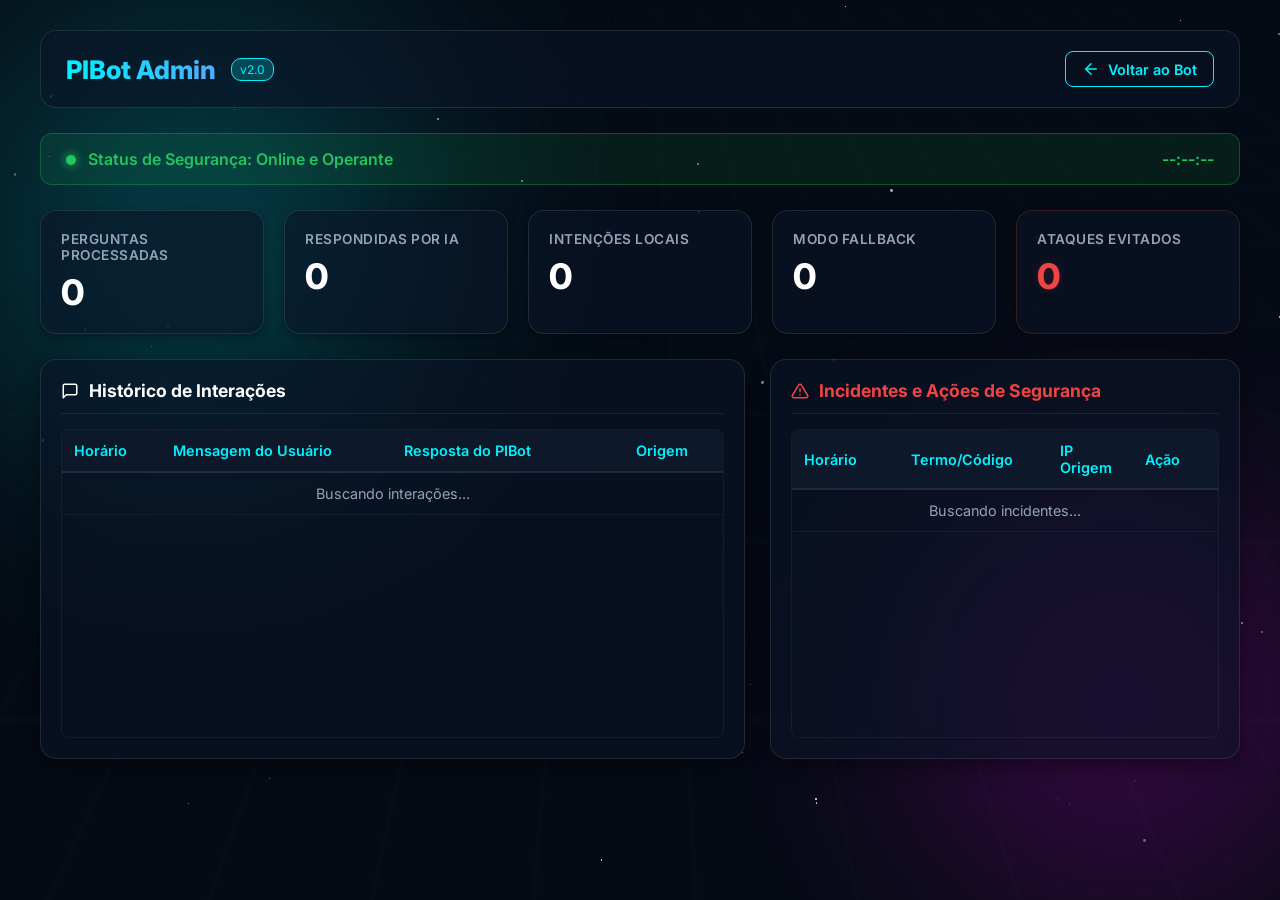
==== admin.html @ 456660c0 "PIBot v2 SENAC" ====
<!DOCTYPE html>
<html lang="pt-BR">
<head>
    <meta charset="UTF-8">
    <meta name="viewport" content="width=device-width, initial-scale=1.0">
    <title>PIBot - Dashboard Administrativo</title>
    <!-- Fonts -->
    <link href="https://fonts.googleapis.com/css2?family=Inter:wght@400;600;800&display=swap" rel="stylesheet">
    <!-- Styles -->
    <link rel="stylesheet" href="styles/admin.css">
</head>
<body>
    <!-- Background Layers -->
    <div class="stars-layer-1"></div>
    <div class="stars-layer-2"></div>
    <div class="stars-layer-3"></div>
    <div class="nebula nebula-1"></div>
    <div class="nebula nebula-2"></div>

    <div class="hologram-grid"></div>

    <div class="admin-container">
        
        <!-- Header -->
        <header class="admin-header">
            <div class="brand-section">
                <h1 class="brand-title">PIBot Admin</h1>
                <span class="badge">v2.0</span>
            </div>
            <div class="nav-buttons">
                <a href="/" class="btn-back">
                    <svg width="18" height="18" viewBox="0 0 24 24" fill="none" stroke="currentColor" stroke-width="2" stroke-linecap="round" stroke-linejoin="round"><line x1="19" y1="12" x2="5" y2="12"></line><polyline points="12 19 5 12 12 5"></polyline></svg>
                    Voltar ao Bot
                </a>
            </div>
        </header>

        <!-- Status Ribbon -->
        <div id="status-ribbon" class="status-ribbon">
            <div>
                <span class="status-dot"></span>
                Status de Segurança: <span id="status-text">Online e Operante</span>
            </div>
            <div id="status-time">--:--:--</div>
        </div>

        <!-- Stats Cards Grid -->
        <section class="stats-grid">
            <div class="stat-card">
                <span class="stat-title">Perguntas Processadas</span>
                <span id="stat-total" class="stat-value">0</span>
            </div>
            <div class="stat-card">
                <span class="stat-title">Respondidas por IA</span>
                <span id="stat-ia" class="stat-value text-primary">0</span>
            </div>
            <div class="stat-card">
                <span class="stat-title">Intenções Locais</span>
                <span id="stat-local" class="stat-value">0</span>
            </div>
            <div class="stat-card">
                <span class="stat-title">Modo Fallback</span>
                <span id="stat-fallback" class="stat-value">0</span>
            </div>
            <div class="stat-card threats">
                <span class="stat-title">Ataques Evitados</span>
                <span id="stat-attacks" class="stat-value">0</span>
            </div>
        </section>

        <!-- Panels Section -->
        <section class="panels-container">
            
            <!-- Conversas Log -->
            <div class="panel">
                <div class="panel-header">
                    <h2 class="panel-title">
                        <svg width="18" height="18" viewBox="0 0 24 24" fill="none" stroke="currentColor" stroke-width="2" stroke-linecap="round" stroke-linejoin="round"><path d="M21 15a2 2 0 0 1-2 2H7l-4 4V5a2 2 0 0 1 2-2h14a2 2 0 0 1 2 2z"></path></svg>
                        Histórico de Interações
                    </h2>
                </div>
                <div class="table-wrapper">
                    <table>
                        <thead>
                            <tr>
                                <th style="width: 15%;">Horário</th>
                                <th style="width: 35%;">Mensagem do Usuário</th>
                                <th style="width: 35%;">Resposta do PIBot</th>
                                <th style="width: 15%;">Origem</th>
                            </tr>
                        </thead>
                        <tbody id="table-logs">
                            <tr>
                                <td colspan="4" style="text-align: center; color: var(--text-muted);">Buscando interações...</td>
                            </tr>
                        </tbody>
                    </table>
                </div>
            </div>

            <!-- Incidentes de Segurança Log -->
            <div class="panel">
                <div class="panel-header">
                    <h2 class="panel-title" style="color: var(--alert);">
                        <svg width="18" height="18" viewBox="0 0 24 24" fill="none" stroke="currentColor" stroke-width="2" stroke-linecap="round" stroke-linejoin="round"><path d="M10.29 3.86L1.82 18a2 2 0 0 0 1.71 3h16.94a2 2 0 0 0 1.71-3L13.71 3.86a2 2 0 0 0-3.42 0z"></path><line x1="12" y1="9" x2="12" y2="13"></line><line x1="12" y1="17" x2="12.01" y2="17"></line></svg>
                        Incidentes e Ações de Segurança
                    </h2>
                </div>
                <div class="table-wrapper">
                    <table>
                        <thead>
                            <tr>
                                <th style="width: 25%;">Horário</th>
                                <th style="width: 35%;">Termo/Código</th>
                                <th style="width: 20%;">IP Origem</th>
                                <th style="width: 20%;">Ação</th>
                            </tr>
                        </thead>
                        <tbody id="table-incidents">
                            <tr>
                                <td colspan="4" style="text-align: center; color: var(--text-muted);">Buscando incidentes...</td>
                            </tr>
                        </tbody>
                    </table>
                </div>
            </div>

        </section>

    </div>

    <!-- Script Block -->
    <script>
        // Generate Universe Stars (Parallax Background)
        function createUniverse() {
            const layer1 = document.querySelector('.stars-layer-1');
            const layer2 = document.querySelector('.stars-layer-2');
            const layer3 = document.querySelector('.stars-layer-3');

            for (let i = 0; i < 80; i++) {
                let star = document.createElement('div');
                star.className = 'star';
                // Inline styling for layout purposes
                star.style.position = 'absolute';
                star.style.background = 'white';
                star.style.borderRadius = '50%';

                let size = Math.random() * 3;
                star.style.width = size + 'px';
                star.style.height = size + 'px';
                star.style.left = Math.random() * 100 + '%';
                star.style.top = Math.random() * 100 + '%';
                star.style.opacity = Math.random();

                if (size < 1) {
                    layer3.appendChild(star);
                } else if (size < 2) {
                    layer2.appendChild(star);
                } else {
                    layer1.appendChild(star);
                }
            }
        }

        // Format DateTime string to readable format
        function formatDateTime(dbDateStr) {
            if (!dbDateStr) return '';
            // SQLite timestamp format is: YYYY-MM-DD HH:MM:SS
            // Convert to Local Time
            try {
                // Split YYYY-MM-DD and HH:MM:SS
                const parts = dbDateStr.split(' ');
                if (parts.length === 2) {
                    const dateParts = parts[0].split('-');
                    const timeParts = parts[1].split(':');
                    
                    // Create date object (Month is 0-indexed)
                    const d = new Date(
                        parseInt(dateParts[0]), 
                        parseInt(dateParts[1]) - 1, 
                        parseInt(dateParts[2]),
                        parseInt(timeParts[0]),
                        parseInt(timeParts[1]),
                        parseInt(timeParts[2].split('.')[0])
                    );
                    return d.toLocaleTimeString('pt-BR') + ' - ' + d.toLocaleDateString('pt-BR');
                }
            } catch (e) {
                console.error("Erro ao converter data:", e);
            }
            return dbDateStr;
        }

        // Fetch Dashboard Data from Backend API
        async function fetchDashboardData() {
            try {
                // 1. Fetch statistics and lockdown state
                const statsRes = await fetch('/admin/api/stats');
                if (statsRes.ok) {
                    const stats = await statsRes.json();
                    
                    document.getElementById('stat-total').textContent = stats.total_perguntas;
                    document.getElementById('stat-ia').textContent = stats.ia_count;
                    document.getElementById('stat-local').textContent = stats.local_count;
                    document.getElementById('stat-fallback').textContent = stats.fallback_count;
                    document.getElementById('stat-attacks').textContent = stats.total_attacks;

                    const ribbon = document.getElementById('status-ribbon');
                    const statusText = document.getElementById('status-text');

                    if (stats.lockdown_active) {
                        ribbon.className = 'status-ribbon lockdown';
                        statusText.textContent = 'LOCKDOWN ATIVADO (Ameaça Detectada)';
                    } else {
                        ribbon.className = 'status-ribbon';
                        statusText.textContent = 'Online e Operante';
                    }
                }

                // 2. Fetch conversation logs
                const logsRes = await fetch('/admin/api/logs');
                if (logsRes.ok) {
                    const logs = await logsRes.json();
                    const tbody = document.getElementById('table-logs');
                    
                    if (logs.length === 0) {
                        tbody.innerHTML = `<tr><td colspan="4" style="text-align: center; color: var(--text-muted);">Nenhuma interação registrada ainda.</td></tr>`;
                    } else {
                        tbody.innerHTML = logs.map(log => {
                            let tagClass = 'fallback';
                            let tagText = 'Fallback';
                            if (log.tipo === 'local') {
                                tagClass = 'local';
                                tagText = 'Local';
                            } else if (log.tipo === 'ia') {
                                tagClass = 'ia';
                                tagText = 'IA Gemini';
                            }

                            return `
                                <tr>
                                    <td class="time-col">${formatDateTime(log.timestamp)}</td>
                                    <td>${escapeHTML(log.mensagem)}</td>
                                    <td>${escapeHTML(log.resposta)}</td>
                                    <td><span class="tag ${tagClass}">${tagText}</span></td>
                                </tr>
                            `;
                        }).join('');
                    }
                }

                // 3. Fetch security incidents
                const incidentsRes = await fetch('/admin/api/incidentes');
                if (incidentsRes.ok) {
                    const incidents = await incidentsRes.json();
                    const tbody = document.getElementById('table-incidents');
                    
                    if (incidents.length === 0) {
                        tbody.innerHTML = `<tr><td colspan="4" style="text-align: center; color: var(--text-muted);">Nenhum incidente de segurança registrado.</td></tr>`;
                    } else {
                        tbody.innerHTML = incidents.map(inc => {
                            let tagClass = 'attack';
                            let tagText = 'Ataque';
                            if (inc.acao === 'lockdown_reset') {
                                tagClass = 'reset';
                                tagText = 'Recuperado';
                            }

                            return `
                                <tr>
                                    <td class="time-col">${formatDateTime(inc.timestamp)}</td>
                                    <td style="font-family: monospace; font-size: 0.8rem; color: #ff6b6b;">${escapeHTML(inc.termo_bloqueado)}</td>
                                    <td>${inc.ip_address || 'Localhost'}</td>
                                    <td><span class="tag ${tagClass}">${tagText}</span></td>
                                </tr>
                            `;
                        }).join('');
                    }
                }

            } catch (err) {
                console.error("Erro ao sincronizar dashboard:", err);
            }
        }

        // Helper to prevent HTML injections in tables
        function escapeHTML(str) {
            if (!str) return '';
            return str
                .replace(/&/g, "&amp;")
                .replace(/</g, "&lt;")
                .replace(/>/g, "&gt;")
                .replace(/"/g, "&quot;")
                .replace(/'/g, "&#039;");
        }

        // Live Clock
        setInterval(() => {
            document.getElementById('status-time').textContent = new Date().toLocaleTimeString('pt-BR');
        }, 10000);

        // Initial setup
        window.addEventListener('DOMContentLoaded', () => {
            createUniverse();
            fetchDashboardData();
            // Polling every 3 seconds for real-time dashboard updates
            setInterval(fetchDashboardData, 3000);
        });
    </script>
</body>
</html>
---- styles/admin.css ----
/* Styles for PIBot Admin Dashboard */
@import url('https://fonts.googleapis.com/css2?family=Inter:wght@400;600;800&display=swap');

:root {
    --bg-dark: #050b14;
    --primary: #00f2fe;
    --primary-glow: rgba(0, 242, 254, 0.4);
    --secondary: #4facfe;
    --accent: #f0f;
    --glass-bg: rgba(10, 20, 40, 0.6);
    --glass-border: rgba(255, 255, 255, 0.1);
    --text-main: #ffffff;
    --text-muted: #94a3b8;
    --alert: #ef4444;
    --success: #22c55e;
}

* {
    margin: 0;
    padding: 0;
    box-sizing: border-box;
    font-family: 'Inter', sans-serif;
}

body {
    min-height: 100vh;
    overflow-x: hidden;
    overflow-y: auto;
    background-color: var(--bg-dark);
    color: var(--text-main);
    position: relative;
    padding: 30px 15px;
}

/* Background Layers */
.stars-layer-1, .stars-layer-2, .stars-layer-3 {
    position: fixed;
    inset: 0;
    overflow: hidden;
    z-index: -2;
}

.nebula {
    position: fixed;
    border-radius: 50%;
    filter: blur(120px);
    opacity: 0.35;
    z-index: -2;
    animation: drift 25s infinite alternate linear;
}

.nebula-1 {
    width: 50vw;
    height: 50vw;
    background: radial-gradient(circle, var(--primary) 0%, transparent 70%);
    top: -10%;
    left: -10%;
}

.nebula-2 {
    width: 45vw;
    height: 45vw;
    background: radial-gradient(circle, var(--accent) 0%, transparent 70%);
    bottom: -10%;
    right: -10%;
    animation-delay: -7s;
}

@keyframes drift {
    0% { transform: translate(0, 0) scale(1); }
    100% { transform: translate(5vw, 5vh) scale(1.08); }
}

.hologram-grid {
    position: fixed;
    inset: 0;
    background-image: 
        linear-gradient(rgba(0, 242, 254, 0.03) 1px, transparent 1px),
        linear-gradient(90deg, rgba(0, 242, 254, 0.03) 1px, transparent 1px);
    background-size: 60px 60px;
    transform: perspective(600px) rotateX(60deg) translateY(-150px) translateZ(-100px);
    transform-origin: center top;
    opacity: 0.4;
    z-index: -1;
}

/* Layout Wrapper */
.admin-container {
    max-width: 1200px;
    margin: 0 auto;
    display: flex;
    flex-direction: column;
    gap: 25px;
    z-index: 1;
}

/* Header Area */
.admin-header {
    display: flex;
    justify-content: space-between;
    align-items: center;
    padding: 20px 25px;
    border-radius: 16px;
    background: var(--glass-bg);
    border: 1px solid var(--glass-border);
    backdrop-filter: blur(15px);
    -webkit-backdrop-filter: blur(15px);
}

.brand-section {
    display: flex;
    align-items: center;
    gap: 15px;
}

.brand-title {
    font-size: 1.6rem;
    font-weight: 800;
    background: linear-gradient(to right, var(--primary), var(--secondary));
    -webkit-background-clip: text;
    -webkit-text-fill-color: transparent;
}

.brand-section span.badge {
    font-size: 0.75rem;
    background: rgba(0, 242, 254, 0.2);
    color: var(--primary);
    padding: 3px 8px;
    border-radius: 10px;
    border: 1px solid var(--primary);
}

.nav-buttons {
    display: flex;
    align-items: center;
    gap: 15px;
}

.btn-back {
    display: flex;
    align-items: center;
    gap: 8px;
    padding: 8px 16px;
    border-radius: 8px;
    border: 1px solid var(--primary);
    background: transparent;
    color: var(--primary);
    text-decoration: none;
    font-size: 0.9rem;
    font-weight: 600;
    transition: all 0.3s ease;
    cursor: pointer;
}

.btn-back:hover {
    background: var(--primary);
    color: var(--bg-dark);
    box-shadow: 0 0 15px var(--primary-glow);
}

/* System Status Ribbon */
.status-ribbon {
    display: flex;
    justify-content: space-between;
    align-items: center;
    padding: 15px 25px;
    border-radius: 12px;
    background: rgba(34, 197, 94, 0.1);
    border: 1px solid rgba(34, 197, 94, 0.3);
    color: var(--success);
    font-weight: 600;
    font-size: 1rem;
    transition: all 0.3s ease;
}

.status-ribbon.lockdown {
    background: rgba(239, 68, 68, 0.15);
    border: 1px solid rgba(239, 68, 68, 0.4);
    color: var(--alert);
    animation: flashAlert 2s infinite alternate;
}

@keyframes flashAlert {
    0% { box-shadow: 0 0 5px rgba(239, 68, 68, 0.2); }
    100% { box-shadow: 0 0 20px rgba(239, 68, 68, 0.5); }
}

.status-dot {
    width: 10px;
    height: 10px;
    border-radius: 50%;
    background-color: var(--success);
    box-shadow: 0 0 10px var(--success);
    display: inline-block;
    margin-right: 8px;
}

.status-ribbon.lockdown .status-dot {
    background-color: var(--alert);
    box-shadow: 0 0 10px var(--alert);
    animation: blinkDot 1s infinite alternate;
}

@keyframes blinkDot {
    0% { opacity: 0.3; }
    100% { opacity: 1; }
}

/* Stats Cards Grid */
.stats-grid {
    display: grid;
    grid-template-columns: repeat(auto-fit, minmax(220px, 1fr));
    gap: 20px;
}

.stat-card {
    padding: 20px;
    border-radius: 16px;
    background: var(--glass-bg);
    border: 1px solid var(--glass-border);
    backdrop-filter: blur(15px);
    -webkit-backdrop-filter: blur(15px);
    display: flex;
    flex-direction: column;
    gap: 8px;
    box-shadow: 0 4px 10px rgba(0, 0, 0, 0.3);
    transition: all 0.3s ease;
}

.stat-card:hover {
    transform: translateY(-3px);
    border-color: rgba(255, 255, 255, 0.2);
}

.stat-title {
    font-size: 0.85rem;
    color: var(--text-muted);
    font-weight: 600;
    text-transform: uppercase;
    letter-spacing: 0.5px;
}

.stat-value {
    font-size: 2.2rem;
    font-weight: 800;
    color: #fff;
}

.stat-card.threats {
    border-color: rgba(239, 68, 68, 0.2);
}

.stat-card.threats .stat-value {
    color: var(--alert);
    text-shadow: 0 0 10px rgba(239, 68, 68, 0.2);
}

/* Main Dashboard Panels */
.panels-container {
    display: grid;
    grid-template-columns: 1fr;
    gap: 25px;
}

@media(min-width: 992px) {
    .panels-container {
        grid-template-columns: 3fr 2fr;
    }
}

.panel {
    border-radius: 16px;
    background: var(--glass-bg);
    border: 1px solid var(--glass-border);
    backdrop-filter: blur(20px);
    -webkit-backdrop-filter: blur(20px);
    padding: 20px;
    display: flex;
    flex-direction: column;
    gap: 15px;
    box-shadow: 0 8px 20px rgba(0, 0, 0, 0.4);
    min-height: 400px;
}

.panel-header {
    display: flex;
    justify-content: space-between;
    align-items: center;
    border-bottom: 1px solid rgba(255, 255, 255, 0.08);
    padding-bottom: 12px;
}

.panel-title {
    font-size: 1.1rem;
    font-weight: 700;
    color: #fff;
    display: flex;
    align-items: center;
    gap: 10px;
}

/* Table styling */
.table-wrapper {
    flex: 1;
    overflow-y: auto;
    max-height: 450px;
    border-radius: 8px;
    border: 1px solid rgba(255, 255, 255, 0.05);
}

table {
    width: 100%;
    border-collapse: collapse;
    text-align: left;
    font-size: 0.9rem;
}

th {
    position: sticky;
    top: 0;
    background: rgba(15, 25, 45, 0.95);
    color: var(--primary);
    font-weight: 600;
    padding: 12px;
    border-bottom: 2px solid rgba(255, 255, 255, 0.1);
    z-index: 10;
}

td {
    padding: 12px;
    border-bottom: 1px solid rgba(255, 255, 255, 0.05);
    color: #e2e8f0;
    word-break: break-word;
}

tr:hover td {
    background: rgba(255, 255, 255, 0.03);
}

/* Badges within tables */
.tag {
    display: inline-block;
    padding: 2px 8px;
    border-radius: 8px;
    font-size: 0.75rem;
    font-weight: 600;
    text-transform: uppercase;
}

.tag.local {
    background: rgba(79, 172, 254, 0.2);
    color: #4facfe;
    border: 1px solid #4facfe;
}

.tag.ia {
    background: rgba(0, 242, 254, 0.2);
    color: var(--primary);
    border: 1px solid var(--primary);
}

.tag.fallback {
    background: rgba(148, 163, 184, 0.2);
    color: var(--text-muted);
    border: 1px solid var(--text-muted);
}

.tag.attack {
    background: rgba(239, 68, 68, 0.2);
    color: var(--alert);
    border: 1px solid var(--alert);
}

.tag.reset {
    background: rgba(34, 197, 94, 0.2);
    color: var(--success);
    border: 1px solid var(--success);
}

/* Time formatting */
.time-col {
    color: var(--text-muted);
    white-space: nowrap;
    font-size: 0.8rem;
}

/* Scrollbar */
::-webkit-scrollbar {
    width: 6px;
    height: 6px;
}

::-webkit-scrollbar-track {
    background: rgba(0, 0, 0, 0.1);
}

::-webkit-scrollbar-thumb {
    background: rgba(255, 255, 255, 0.15);
    border-radius: 3px;
}

::-webkit-scrollbar-thumb:hover {
    background: rgba(255, 255, 255, 0.3);
}

/* Mobile Responsiveness for dashboard */
@media(max-width: 768px) {
    .admin-header {
        flex-direction: column;
        gap: 15px;
        text-align: center;
    }
    
    .status-ribbon {
        flex-direction: column;
        gap: 10px;
        text-align: center;
    }
    
    th, td {
        padding: 8px;
        font-size: 0.85rem;
    }
}
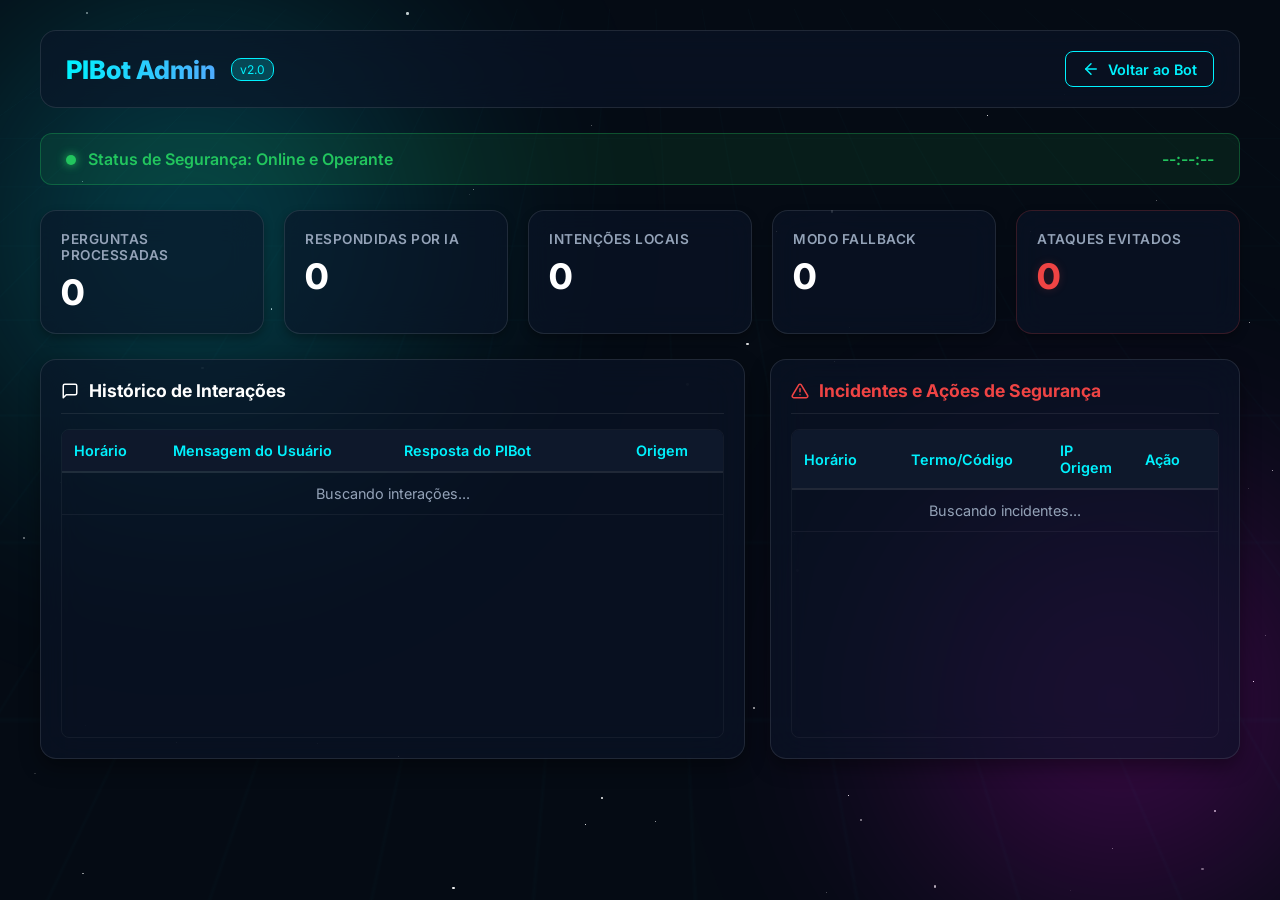
==== commit a59aab71: "Fix dashboard stats and security monitoring" ====
--- a/admin.html
+++ b/admin.html
@@ -199,11 +199,11 @@
                 if (statsRes.ok) {
                     const stats = await statsRes.json();
                     
-                    document.getElementById('stat-total').textContent = stats.total_perguntas;
-                    document.getElementById('stat-ia').textContent = stats.ia_count;
-                    document.getElementById('stat-local').textContent = stats.local_count;
-                    document.getElementById('stat-fallback').textContent = stats.fallback_count;
-                    document.getElementById('stat-attacks').textContent = stats.total_attacks;
+                    document.getElementById('stat-total').textContent = stats.total || 0;
+                    document.getElementById('stat-ia').textContent = stats.ia || 0;
+                    document.getElementById('stat-local').textContent = stats.local || 0;
+                    document.getElementById('stat-fallback').textContent = stats.fallback || 0;
+                    document.getElementById('stat-attacks').textContent = stats.attacks || 0;
 
                     const ribbon = document.getElementById('status-ribbon');
                     const statusText = document.getElementById('status-text');
